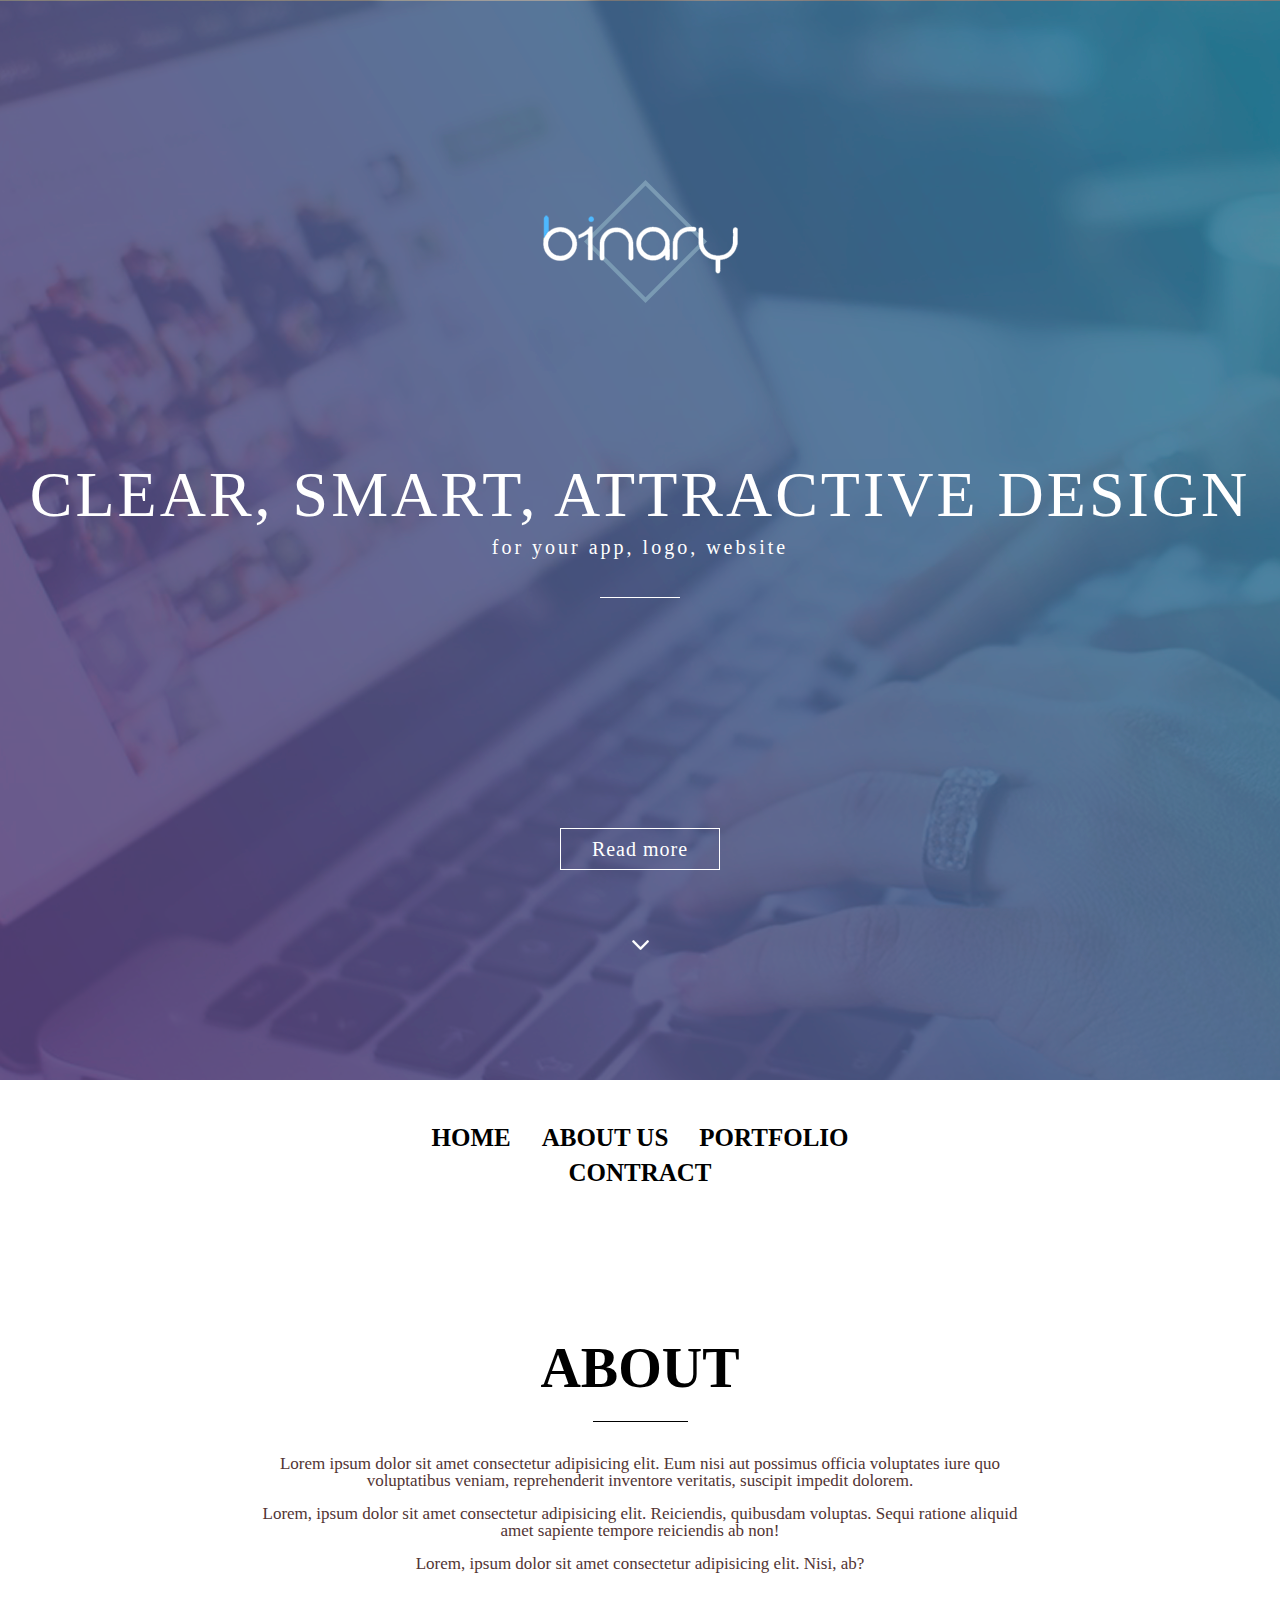
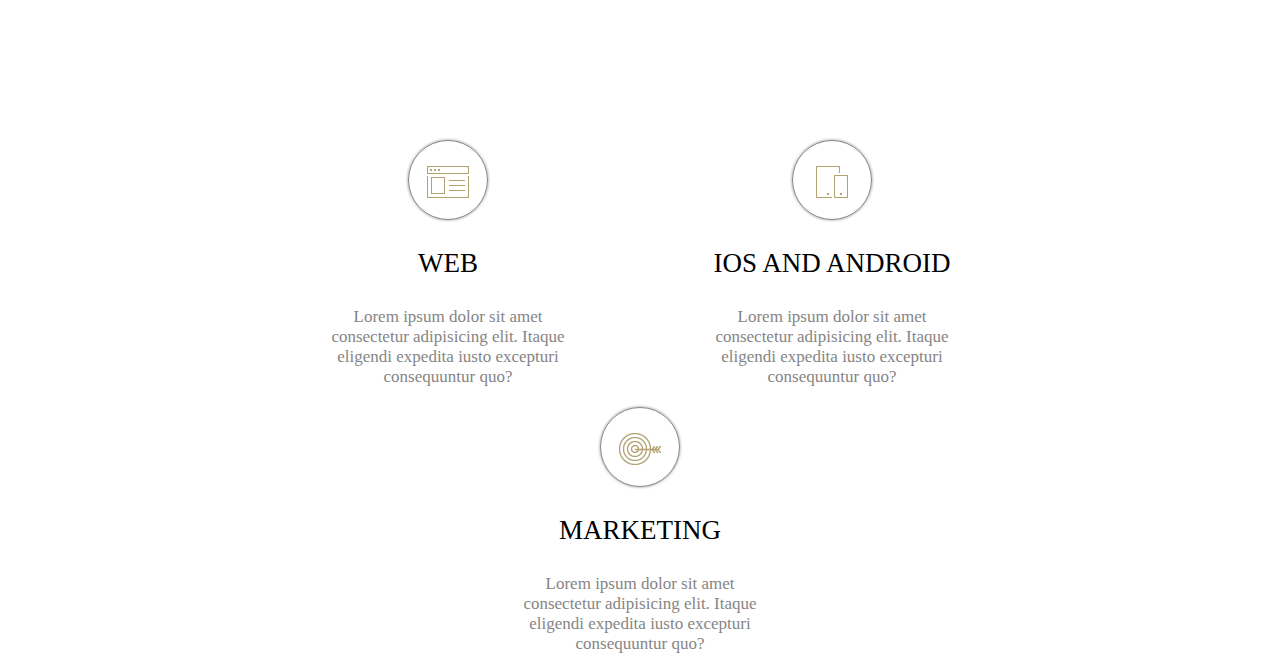
==== index.html @ d664dcf1 "Add files via upload" ====
<!DOCTYPE html>
<html lang="ru">
<head>
  <meta charset="UTF-8">
  <meta name="viewport" content="width=device-width, initial-scale=1.0">
  <link rel="stylesheet" href="css/style.css">
  <title>Binary</title>
</head>
<body>
  <div class="osnova">
    <div class="header">
      <div class="binary">
        <img src="img/Layer 33 copy 2.png" alt="">
      </div>
      <div class="infa">
        <p class="p1">
          Clear, smart, attractive design
        </p>
        <p class="p2">
          for your app, logo, website
        </p>
        <hr>
      </div>
      <div class="button">
        <a href="" class="read">
          Read more
        </a>
        <button class="arrow">  
          <a href=""><img src="img/Arrow-down.png" alt=""></a>
        </button>
      </div>
    </div>
    <div class="about">
      <div class="tabs">
        <a href="">HOME</a>
        <a href="">ABOUT US</a>
        <a href="">PORTFOLIO</a>
        <a href="">CONTRACT</a>
      </div>
      <div class="text">
        <h1>ABOUT</h1>
        <hr>
        <p>Lorem ipsum dolor sit amet consectetur adipisicing elit. Eum nisi aut possimus officia voluptates iure quo voluptatibus veniam, reprehenderit inventore veritatis, suscipit impedit dolorem.</p>
        <p>Lorem, ipsum dolor sit amet consectetur adipisicing elit. Reiciendis, quibusdam voluptas. Sequi ratione aliquid amet sapiente tempore reiciendis ab non!</p>
        <p>Lorem, ipsum dolor sit amet consectetur adipisicing elit. Nisi, ab?</p>
      </div>
      <div class="content">
        <div class="web">
          <div class="img"><img src="img/Web.png" alt=""></div>
          <h1>WEB</h1>
          <p>
            Lorem ipsum dolor sit amet consectetur adipisicing elit. Itaque eligendi expedita iusto excepturi consequuntur quo?
          </p>
        </div>
        <div class="ios">
          <div class="img"><img src="img/ios.png" alt=""></div>
          <h1>IOS AND ANDROID</h1>
          <p>
            Lorem ipsum dolor sit amet consectetur adipisicing elit. Itaque eligendi expedita iusto excepturi consequuntur quo?
          </p>
        </div>
        <div class="marketing">
          <div class="img"><img src="img/Marketing.png" alt=""></div>
          <h1>MARKETING</h1>
          <p>
            Lorem ipsum dolor sit amet consectetur adipisicing elit. Itaque eligendi expedita iusto excepturi consequuntur quo?
          </p>
        </div>
      </div>
    </div>
  </div>
</body>
</html>
---- css/style.css ----
* {
  padding: 0;
  margin: 0;
  border: 0;
}

*, *:before, *:after {
  -webkit-box-sizing: border-box;
  box-sizing: border-box;
}

:focus, :active {
  outline: none;
}

a:focus, a:active {
  outline: none;
}

nav, footer, header, aside {
  display: block;
}

html, body {
  height: 100%;
  width: 100%;
  font-size: 100%;
  line-height: 1;
  font-size: 14px;
  -ms-text-size-adjust: 100%;
  -moz-text-size-adjust: 100%;
  -webkit-text-size-adjust: 100%;
}

input, button, textarea {
  font-family: inherit;
}

input::-ms-clear {
  display: none;
}

button {
  cursor: pointer;
}

button::-moz-focus-inner {
  padding: 0;
  border: 0;
}

a, a:visited {
  text-decoration: none;
}

a:hover {
  text-decoration: none;
}

ul li {
  list-style: none;
}

img {
  vertical-align: top;
  max-width: 100%;
  height: auto;
}

h1, h2, h3, h4, h5, h6 {
  font-size: inherit;
  font-weight: 400;
}

.osnova .header {
  width: 100%;
  min-height: 100%;
  height: 1080px;
  background-image: url(../img/BG-Header.png);
  display: -webkit-box;
  display: -ms-flexbox;
  display: flex;
  -webkit-box-orient: vertical;
  -webkit-box-direction: normal;
      -ms-flex-direction: column;
          flex-direction: column;
  padding: 10px;
}

.osnova .header .binary {
  width: 100%;
  text-align: center;
  margin-top: 170px;
}

.osnova .header .infa {
  display: -webkit-box;
  display: -ms-flexbox;
  display: flex;
  -webkit-box-orient: vertical;
  -webkit-box-direction: normal;
      -ms-flex-direction: column;
          flex-direction: column;
  margin-top: 160px;
}

.osnova .header .infa .p1 {
  font-size: 64px;
  font-family: "Lato";
  color: white;
  text-transform: uppercase;
  text-align: center;
  letter-spacing: 3px;
}

.osnova .header .infa .p2 {
  margin: 10px 0 40px;
  font-size: 20px;
  font-family: "Lato";
  color: white;
  text-align: center;
  letter-spacing: 3px;
}

.osnova .header .infa hr {
  width: 80px;
  background-color: white;
  color: white;
  height: 1px;
  margin: auto;
}

.osnova .header .button {
  display: -webkit-box;
  display: -ms-flexbox;
  display: flex;
  -webkit-box-orient: vertical;
  -webkit-box-direction: normal;
      -ms-flex-direction: column;
          flex-direction: column;
  text-align: center;
  margin-top: 230px;
}

.osnova .header .button .read {
  width: 160px;
  border: 1px solid white;
  border-style: ridge;
  color: white;
  margin: auto;
  font-size: 20px;
  font-family: "Lato";
  color: white;
  padding: 10px 0;
  letter-spacing: 1px;
}

.osnova .header .button .arrow {
  margin: 70px auto 0;
  width: 20px;
  background-image: none;
  background: transparent;
}

.osnova .about {
  min-height: 100%;
  width: 100%;
  height: 970px;
}

.osnova .about .tabs {
  display: -webkit-box;
  display: -ms-flexbox;
  display: flex;
  -ms-flex-wrap: wrap;
      flex-wrap: wrap;
  -ms-flex-pack: distribute;
      justify-content: space-around;
  margin: 40px auto;
  width: 35%;
}

.osnova .about .tabs a {
  padding: 5px;
  text-decoration: none;
  color: black;
  font-size: 25px;
  font-family: "Lato";
  font-weight: bold;
}

.osnova .about .tabs a:hover {
  color: #ada074;
}

.osnova .about .text {
  display: -webkit-box;
  display: -ms-flexbox;
  display: flex;
  -webkit-box-orient: vertical;
  -webkit-box-direction: normal;
      -ms-flex-direction: column;
          flex-direction: column;
  width: 60%;
  margin: 150px auto;
  text-align: center;
}

.osnova .about .text h1 {
  font-size: 56px;
  font-family: "Lato";
  color: black;
  font-weight: bold;
}

.osnova .about .text hr {
  width: 95px;
  background-color: black;
  color: black;
  height: 1px;
  margin: 25px auto;
}

.osnova .about .text p {
  font-size: 17px;
  font-family: "Lato";
  color: #523434;
  margin: 8px 0;
}

.osnova .content {
  display: -webkit-box;
  display: -ms-flexbox;
  display: flex;
  -ms-flex-wrap: wrap;
      flex-wrap: wrap;
  width: 60%;
  margin: auto;
  -ms-flex-pack: distribute;
      justify-content: space-around;
}

.osnova .content .web {
  width: 350px;
  padding: 10px 40px;
  text-align: center;
}

.osnova .content .web .img {
  border: 1px solid #868585;
  border-radius: 100%;
  width: 80px;
  height: 80px;
  margin: auto;
  line-height: 80px;
  -webkit-box-shadow: 0 0 3px #868585;
          box-shadow: 0 0 3px #868585;
}

.osnova .content .web .img img {
  vertical-align: middle;
}

.osnova .content .web h1 {
  margin: 30px 0;
  font-size: 27px;
  font-family: "Lato";
  color: black;
}

.osnova .content .web p {
  font-size: 17px;
  font-family: "Lato";
  color: #868585;
  line-height: 20px;
}

.osnova .content .ios {
  width: 350px;
  padding: 10px 40px;
  text-align: center;
}

.osnova .content .ios .img {
  border: 1px solid #868585;
  border-radius: 100%;
  width: 80px;
  height: 80px;
  margin: auto;
  line-height: 80px;
  -webkit-box-shadow: 0 0 3px #868585;
          box-shadow: 0 0 3px #868585;
}

.osnova .content .ios .img img {
  vertical-align: middle;
}

.osnova .content .ios h1 {
  margin: 30px 0;
  font-size: 27px;
  font-family: "Lato";
  color: black;
}

.osnova .content .ios p {
  font-size: 17px;
  font-family: "Lato";
  color: #868585;
  line-height: 20px;
}

.osnova .content .marketing {
  width: 350px;
  padding: 10px 40px;
  text-align: center;
}

.osnova .content .marketing .img {
  border: 1px solid #868585;
  border-radius: 100%;
  width: 80px;
  height: 80px;
  margin: auto;
  line-height: 80px;
  -webkit-box-shadow: 0 0 3px #868585;
          box-shadow: 0 0 3px #868585;
}

.osnova .content .marketing .img img {
  vertical-align: middle;
}

.osnova .content .marketing h1 {
  margin: 30px 0;
  font-size: 27px;
  font-family: "Lato";
  color: black;
}

.osnova .content .marketing p {
  font-size: 17px;
  font-family: "Lato";
  color: #868585;
  line-height: 20px;
}
/*# sourceMappingURL=style.css.map */
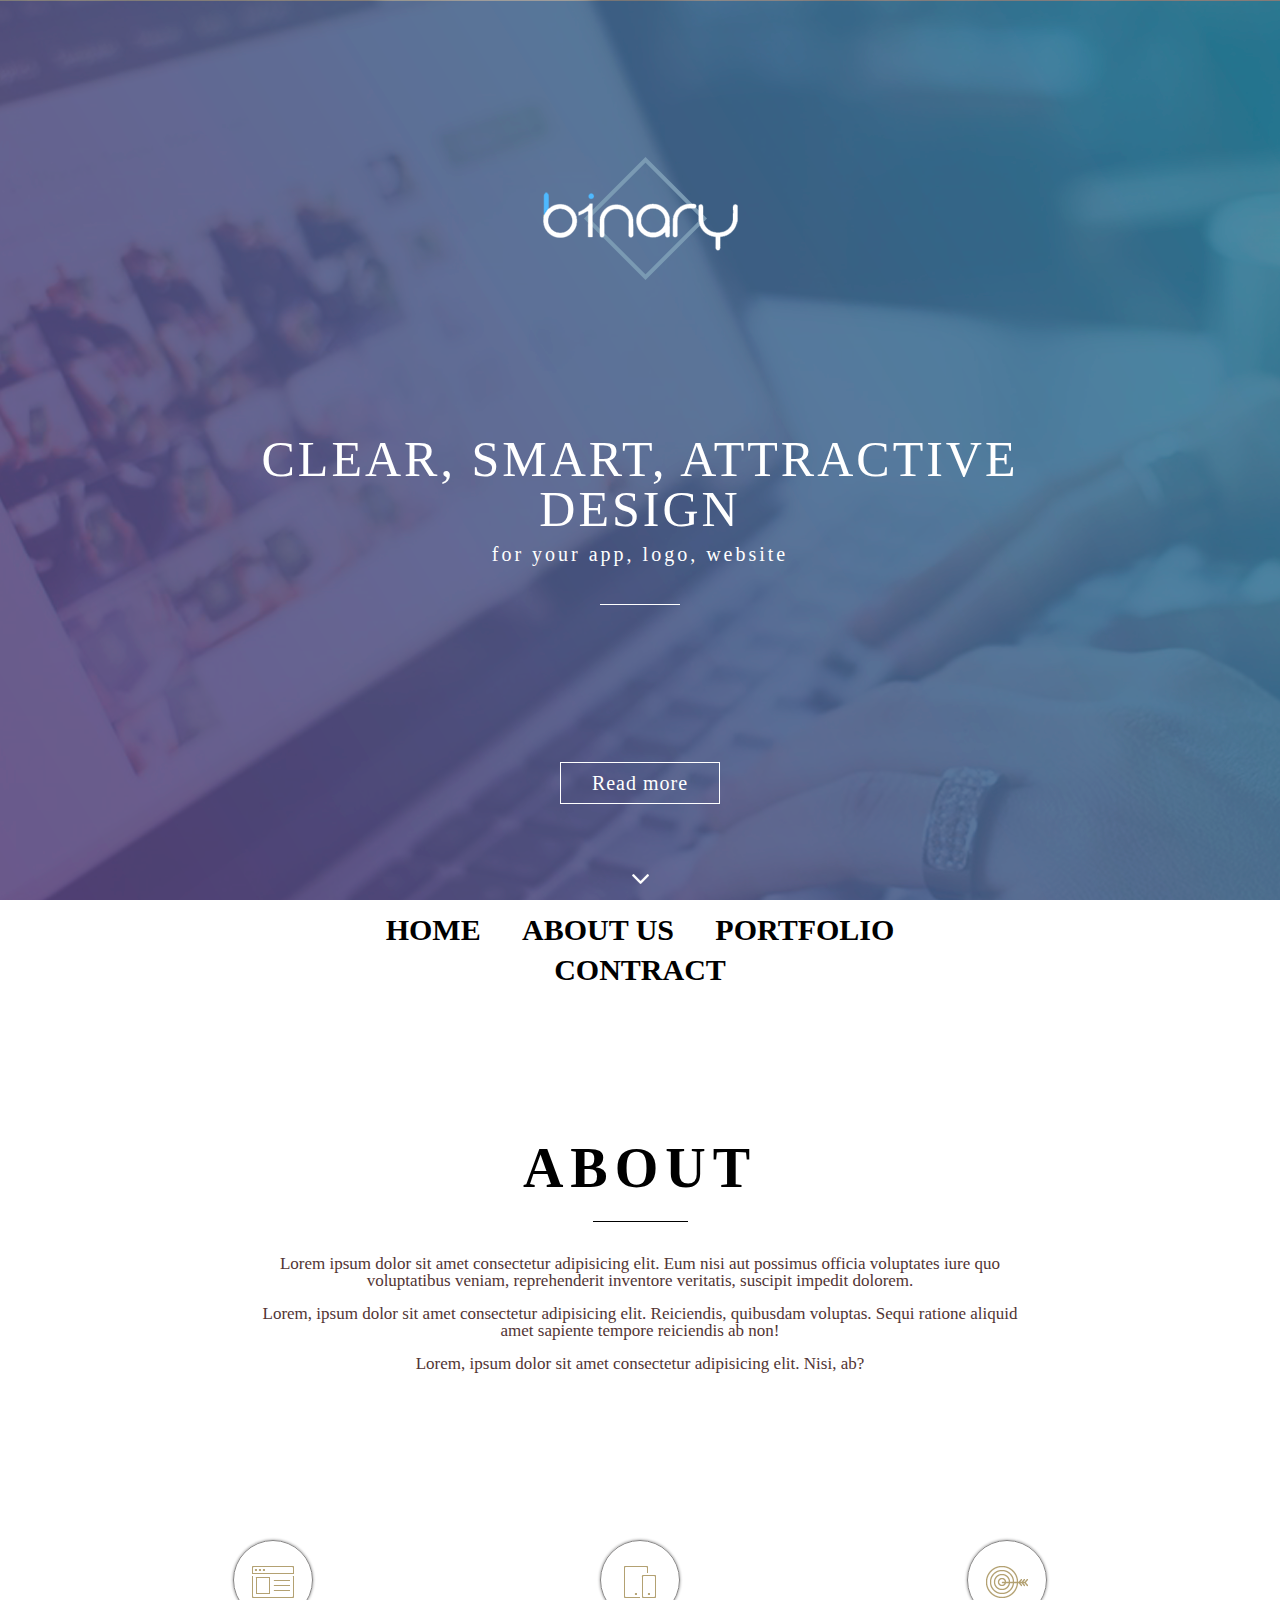
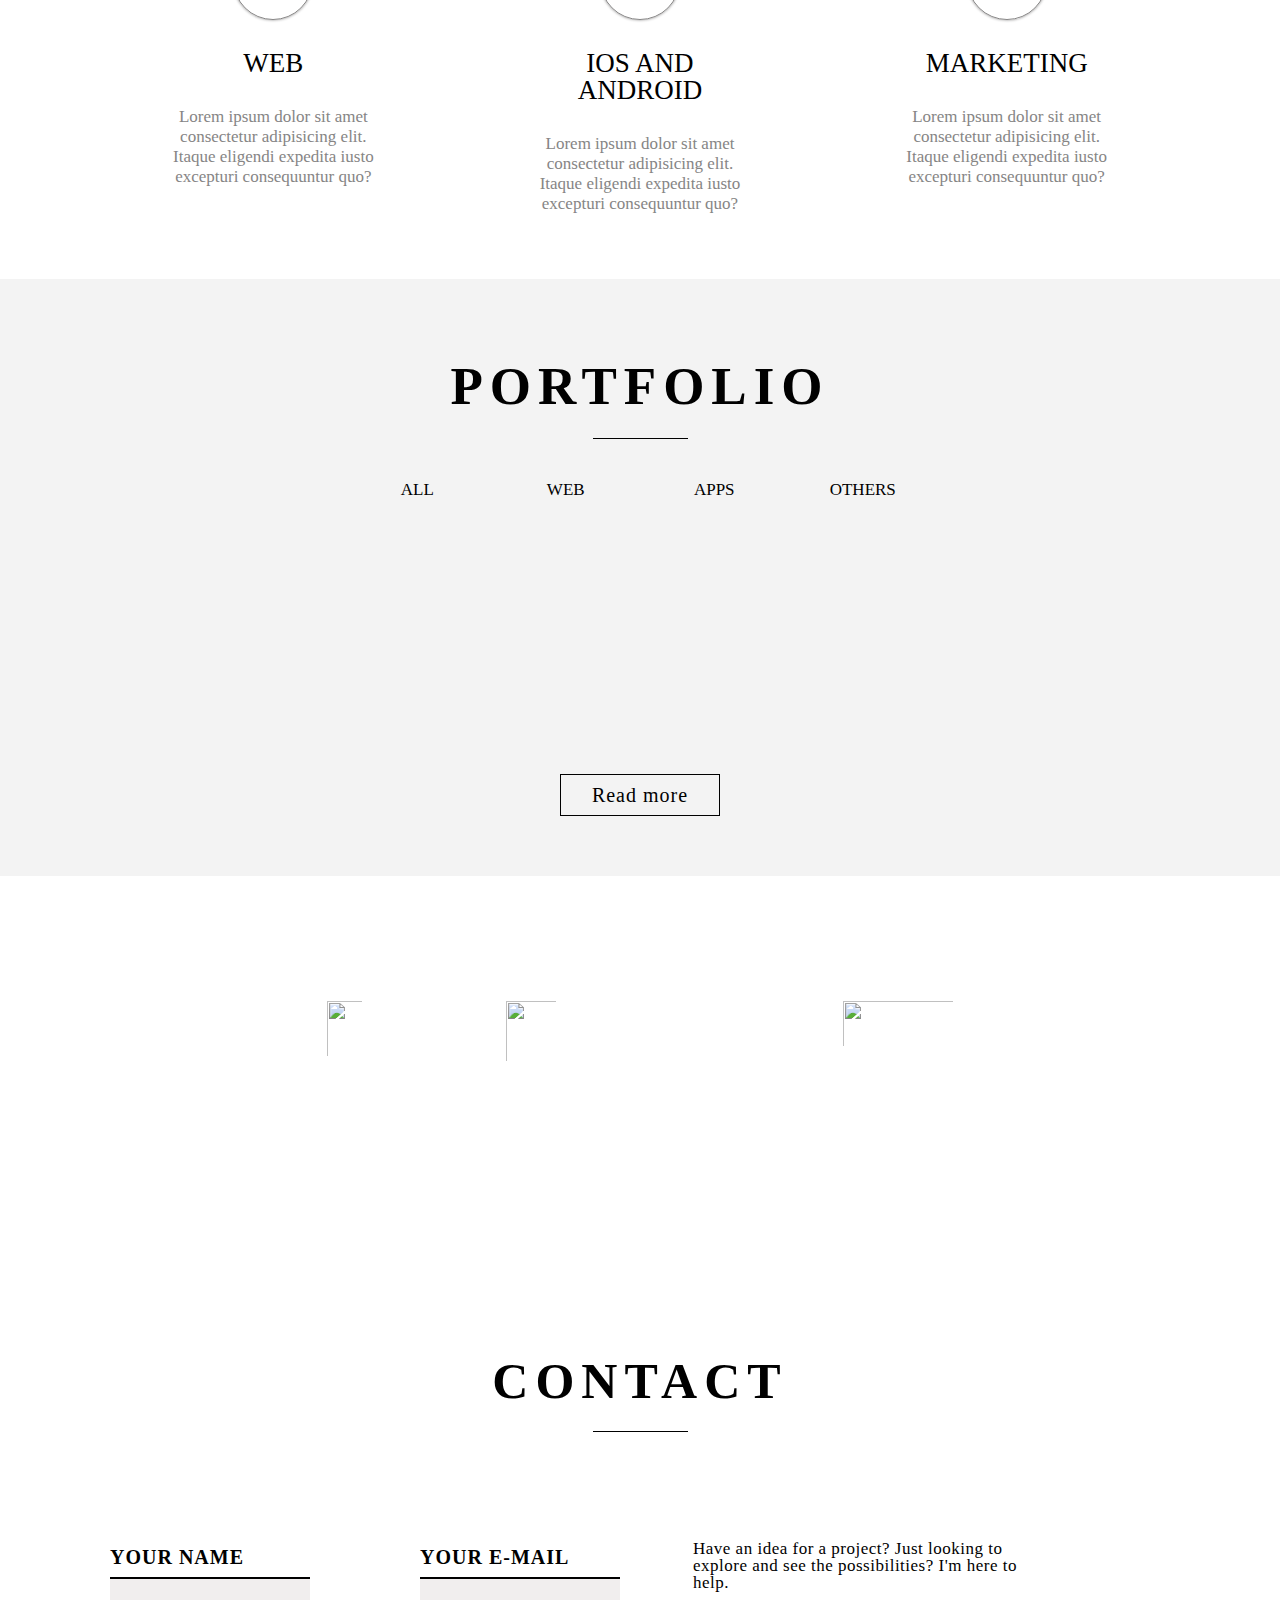
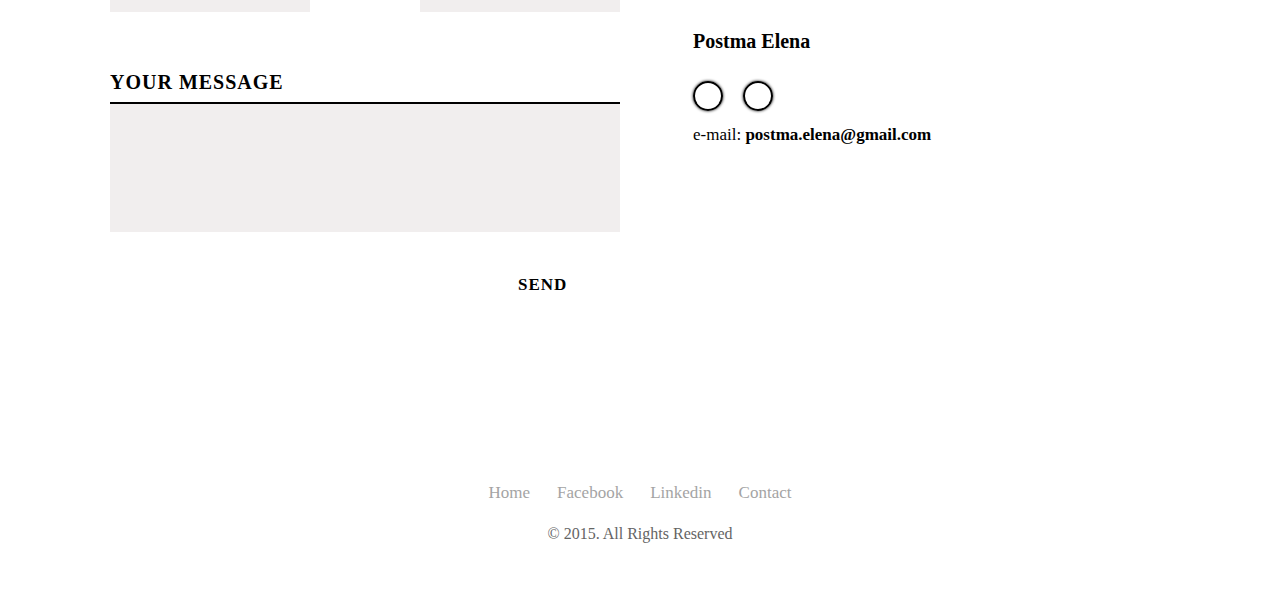
==== commit 5bea388e: "Add files via upload" ====
--- a/index.html
+++ b/index.html
@@ -4,10 +4,12 @@
   <meta charset="UTF-8">
   <meta name="viewport" content="width=device-width, initial-scale=1.0">
   <link rel="stylesheet" href="css/style.css">
+  
   <title>Binary</title>
 </head>
 <body>
-  <div class="osnova">
+  <div class="wrapper">
+    <header>
     <div class="header">
       <div class="binary">
         <img src="img/Layer 33 copy 2.png" alt="">
@@ -22,20 +24,21 @@
         <hr>
       </div>
       <div class="button">
-        <a href="" class="read">
+        <a href="" onclick="return false" class="read">
           Read more
         </a>
         <button class="arrow">  
-          <a href=""><img src="img/Arrow-down.png" alt=""></a>
+          <a href="" onclick="return false"><img src="img/Arrow-down.png" alt=""></a>
         </button>
       </div>
     </div>
+    </header>
     <div class="about">
       <div class="tabs">
-        <a href="">HOME</a>
-        <a href="">ABOUT US</a>
-        <a href="">PORTFOLIO</a>
-        <a href="">CONTRACT</a>
+        <a href="" onclick="return false">HOME</a>
+        <a href="" onclick="return false">ABOUT US</a>
+        <a href="" onclick="return false">PORTFOLIO</a>
+        <a href="" onclick="return false">CONTRACT</a>
       </div>
       <div class="text">
         <h1>ABOUT</h1>
@@ -68,6 +71,140 @@
         </div>
       </div>
     </div>
-  </div>
+    <div class="portfolio-wrapper">
+      <div class="portfolio">
+        <div class="text">
+          <h1>PORTFOLIO</h1>
+          <hr>
+          <div class="content">
+            <div class="tabs">
+              <nav class="tabs-items">
+                <a href="#tabs1" class="tabs-item">ALL</a>
+                <a href="#tabs2" class="tabs-item">WEB</a>
+                <a href="#tabs3" class="tabs-item">APPS</a>
+                <a href="#tabs4" class="tabs-item">OTHERS</a>
+              </nav>
+              <div class="tab-body">
+                <div class="tabs-block1" id="tabs1">
+                  <div class="slider-container">
+                    <div class="slider-items"><img src="img/uAzftAKlFWw.jpg" alt=""></div>
+                    <div class="slider-items"><img src="img/T38vK7hq-88.jpg" alt=""></div>
+                    <div class="slider-items"><img src="img/24UxnzDTXmQ.jpg" alt=""></div>
+                    <div class="slider-items"><img src="img/751Mi-colYs.jpg" alt=""></div>
+                    <div class="slider-items"><img src="img/DGSlO_74Dkw.jpg" alt=""></div>
+                    <div class="slider-items"><img src="img/YmLYTpUVDCo.jpg" alt=""></div>
+                    <div class="slider-buttons">
+                      <a id="btn-prev"><</a>
+                      <a id="btn-next">></a>
+                    </div>
+                  </div>
+                </div>
+                <div class="tabs-block2" id="tabs2">
+                  <div class="img-content">
+                    <div class="img-wrapper"><img src="img/comin1.jpg" alt=""></div>
+                    <div class="img-wrapper"><img src="img/comin2.jpg" alt=""></div>
+                    <div class="img-wrapper"><img src="img/comin3.jpg" alt=""></div>
+                    <div class="img-wrapper"><img src="img/comin4.jpg" alt=""></div>
+                    <div class="img-wrapper"><img src="img/comin5.jpg" alt=""></div>
+                    <div class="img-wrapper"><img src="img/comin6.jpg" alt=""></div>
+                  </div>
+                </div>
+                <div class="tabs-block2" id="tabs3">
+                  <div class="img-content">
+                    <div class="img-wrapper"><img src="img/sao1.jpg" alt=""></div>
+                    <div class="img-wrapper"><img src="img/sao2.jpg" alt=""></div>
+                    <div class="img-wrapper"><img src="img/sao3.jpg" alt=""></div>
+                    <div class="img-wrapper"><img src="img/sao4.jpg" alt=""></div>
+                    <div class="img-wrapper"><img src="img/sao5.jpg" alt=""></div>
+                    <div class="img-wrapper"><img src="img/sao6.jpg" alt=""></div>
+                  </div>
+                </div>
+                <div class="tabs-block2" id="tabs4">
+                  Вкладка 4
+                </div>
+              </div>
+            </div>
+          </div>
+        </div>
+        <div class="button">
+          <a href="" onclick="return false" class="read">
+            Read more
+          </a>
+        </div>
+      </div>
+    </div>
+    <div class="partners-wrapper">
+      <div class="partners">
+        <h1>Our parnters</h1>
+        <div class="icons">
+          <img src="img/logo-2.png" alt="" class="w">
+          <img src="img/Archiq.png" alt="" class="a">
+          <img src="img/Thomsoon.png" alt="" class="t">
+          <img src="img/alex.png" alt="" class="al">
+        </div>
+      </div>
+    </div>
+    <div class="contact">
+      <div class="text">
+        <h1>CONTACT</h1>
+        <hr>
+      </div>
+      <div class="content">
+        <div class="form">
+          <form action="mail.php" method="post" target="_blank">
+          <div class="name-email">           
+            <div class="name">
+              <h1>YOUR NAME</h1>
+              <input type="text" name="user_name" required>
+            </div>
+            <div class="email">
+              <h1>YOUR E-MAIL</h1>
+              <input type="email" name="user_email" required>
+            </div>
+          </div>
+          <div class="message">
+            <h1>YOUR MESSAGE</h1>
+            <textarea name="area" id="area" cols="30" rows="10" >
+
+            </textarea>
+          </div>
+            <input type="submit" value="SEND" class="send">
+        </div>
+        </form>
+        <div class="article">
+          <p class="paragraph">Have an idea for a project? Just looking to 
+            explore and see the possibilities?
+            I'm here to help.
+          </p>
+          <p class="author">
+            Postma Elena
+          </p>
+          <div class="icon">
+            <div class="img"><img src="img/Facebook.png" alt=""></div>
+            <div class="img"><img src="img/Layer 28 copy 4.png" alt=""></div>  
+          </div>
+          <p class="em">
+            e-mail: <span>postma.elena@gmail.com</span>
+          </p>
+        </div>
+      </div>
+    </div>
+    <footer>
+      <div class="footer">
+        <div class="binary">
+          <img src="img/Layer 33 copy 3.png" alt="">
+        </div>
+        <div class="tabs">
+          <a href="" onclick="return false">Home</a>
+          <a href="" onclick="return false">Facebook</a>
+          <a href="" onclick="return false">Linkedin</a>
+          <a href="" onclick="return false">Contact</a>
+        </div>
+        <p>
+          © 2015. All Rights Reserved
+        </p>
+      </div>
+    </footer>
+    <script src="js/script.js"></script>
 </body>
 </html>--- a/css/style.css
+++ b/css/style.css
@@ -67,45 +67,56 @@
   height: auto;
 }
 
+.hidden {
+  display: none;
+}
+
 h1, h2, h3, h4, h5, h6 {
   font-size: inherit;
   font-weight: 400;
 }
 
-.osnova .header {
-  width: 100%;
-  min-height: 100%;
-  height: 1080px;
+.wrapper header {
   background-image: url(../img/BG-Header.png);
-  display: -webkit-box;
-  display: -ms-flexbox;
-  display: flex;
-  -webkit-box-orient: vertical;
-  -webkit-box-direction: normal;
-      -ms-flex-direction: column;
-          flex-direction: column;
-  padding: 10px;
-}
-
-.osnova .header .binary {
-  width: 100%;
-  text-align: center;
-  margin-top: 170px;
-}
-
-.osnova .header .infa {
-  display: -webkit-box;
-  display: -ms-flexbox;
-  display: flex;
-  -webkit-box-orient: vertical;
-  -webkit-box-direction: normal;
-      -ms-flex-direction: column;
-          flex-direction: column;
-  margin-top: 160px;
-}
-
-.osnova .header .infa .p1 {
-  font-size: 64px;
+}
+
+.wrapper header .header {
+  max-width: 1100px;
+  min-height: 100vh;
+  display: -webkit-box;
+  display: -ms-flexbox;
+  display: flex;
+  -webkit-box-orient: vertical;
+  -webkit-box-direction: normal;
+      -ms-flex-direction: column;
+          flex-direction: column;
+  -webkit-box-align: center;
+      -ms-flex-align: center;
+          align-items: center;
+  margin: 0 auto;
+}
+
+.wrapper header .header .binary {
+  width: 60%;
+  margin: auto;
+  text-align: center;
+  margin-bottom: -2px;
+}
+
+.wrapper header .header .infa {
+  display: -webkit-box;
+  display: -ms-flexbox;
+  display: flex;
+  -webkit-box-orient: vertical;
+  -webkit-box-direction: normal;
+      -ms-flex-direction: column;
+          flex-direction: column;
+  margin: auto;
+  width: 80%;
+}
+
+.wrapper header .header .infa .p1 {
+  font-size: 50px;
   font-family: "Lato";
   color: white;
   text-transform: uppercase;
@@ -113,7 +124,7 @@
   letter-spacing: 3px;
 }
 
-.osnova .header .infa .p2 {
+.wrapper header .header .infa .p2 {
   margin: 10px 0 40px;
   font-size: 20px;
   font-family: "Lato";
@@ -122,7 +133,7 @@
   letter-spacing: 3px;
 }
 
-.osnova .header .infa hr {
+.wrapper header .header .infa hr {
   width: 80px;
   background-color: white;
   color: white;
@@ -130,19 +141,18 @@
   margin: auto;
 }
 
-.osnova .header .button {
-  display: -webkit-box;
-  display: -ms-flexbox;
-  display: flex;
-  -webkit-box-orient: vertical;
-  -webkit-box-direction: normal;
-      -ms-flex-direction: column;
-          flex-direction: column;
-  text-align: center;
-  margin-top: 230px;
-}
-
-.osnova .header .button .read {
+.wrapper header .header .button {
+  display: -webkit-box;
+  display: -ms-flexbox;
+  display: flex;
+  -webkit-box-orient: vertical;
+  -webkit-box-direction: normal;
+      -ms-flex-direction: column;
+          flex-direction: column;
+  text-align: center;
+}
+
+.wrapper header .header .button .read {
   width: 160px;
   border: 1px solid white;
   border-style: ridge;
@@ -155,20 +165,20 @@
   letter-spacing: 1px;
 }
 
-.osnova .header .button .arrow {
-  margin: 70px auto 0;
+.wrapper header .header .button .arrow {
+  margin: 70px auto 10px;
   width: 20px;
   background-image: none;
   background: transparent;
 }
 
-.osnova .about {
-  min-height: 100%;
-  width: 100%;
-  height: 970px;
-}
-
-.osnova .about .tabs {
+.wrapper .about {
+  max-width: 1100px;
+  height: 100%;
+  margin: 10px auto;
+}
+
+.wrapper .about .tabs {
   display: -webkit-box;
   display: -ms-flexbox;
   display: flex;
@@ -176,44 +186,45 @@
       flex-wrap: wrap;
   -ms-flex-pack: distribute;
       justify-content: space-around;
-  margin: 40px auto;
-  width: 35%;
-}
-
-.osnova .about .tabs a {
+  margin: auto;
+  width: 50%;
+}
+
+.wrapper .about .tabs a {
   padding: 5px;
   text-decoration: none;
   color: black;
-  font-size: 25px;
+  font-size: 30px;
   font-family: "Lato";
   font-weight: bold;
 }
 
-.osnova .about .tabs a:hover {
+.wrapper .about .tabs a:hover {
   color: #ada074;
 }
 
-.osnova .about .text {
-  display: -webkit-box;
-  display: -ms-flexbox;
-  display: flex;
-  -webkit-box-orient: vertical;
-  -webkit-box-direction: normal;
-      -ms-flex-direction: column;
-          flex-direction: column;
-  width: 60%;
+.wrapper .about .text {
+  display: -webkit-box;
+  display: -ms-flexbox;
+  display: flex;
+  -webkit-box-orient: vertical;
+  -webkit-box-direction: normal;
+      -ms-flex-direction: column;
+          flex-direction: column;
+  max-width: 70%;
   margin: 150px auto;
   text-align: center;
 }
 
-.osnova .about .text h1 {
+.wrapper .about .text h1 {
   font-size: 56px;
   font-family: "Lato";
   color: black;
   font-weight: bold;
-}
-
-.osnova .about .text hr {
+  letter-spacing: 7px;
+}
+
+.wrapper .about .text hr {
   width: 95px;
   background-color: black;
   color: black;
@@ -221,32 +232,33 @@
   margin: 25px auto;
 }
 
-.osnova .about .text p {
+.wrapper .about .text p {
   font-size: 17px;
   font-family: "Lato";
   color: #523434;
   margin: 8px 0;
 }
 
-.osnova .content {
+.wrapper .about .content {
   display: -webkit-box;
   display: -ms-flexbox;
   display: flex;
   -ms-flex-wrap: wrap;
       flex-wrap: wrap;
-  width: 60%;
+  max-width: 100%;
   margin: auto;
   -ms-flex-pack: distribute;
       justify-content: space-around;
 }
 
-.osnova .content .web {
-  width: 350px;
+.wrapper .about .content .web {
+  max-width: 285px;
   padding: 10px 40px;
   text-align: center;
-}
-
-.osnova .content .web .img {
+  margin-bottom: 45px;
+}
+
+.wrapper .about .content .web .img {
   border: 1px solid #868585;
   border-radius: 100%;
   width: 80px;
@@ -257,31 +269,32 @@
           box-shadow: 0 0 3px #868585;
 }
 
-.osnova .content .web .img img {
+.wrapper .about .content .web .img img {
   vertical-align: middle;
 }
 
-.osnova .content .web h1 {
+.wrapper .about .content .web h1 {
   margin: 30px 0;
   font-size: 27px;
   font-family: "Lato";
   color: black;
 }
 
-.osnova .content .web p {
+.wrapper .about .content .web p {
   font-size: 17px;
   font-family: "Lato";
   color: #868585;
   line-height: 20px;
 }
 
-.osnova .content .ios {
-  width: 350px;
+.wrapper .about .content .ios {
+  max-width: 285px;
   padding: 10px 40px;
   text-align: center;
-}
-
-.osnova .content .ios .img {
+  margin-bottom: 45px;
+}
+
+.wrapper .about .content .ios .img {
   border: 1px solid #868585;
   border-radius: 100%;
   width: 80px;
@@ -292,31 +305,32 @@
           box-shadow: 0 0 3px #868585;
 }
 
-.osnova .content .ios .img img {
+.wrapper .about .content .ios .img img {
   vertical-align: middle;
 }
 
-.osnova .content .ios h1 {
+.wrapper .about .content .ios h1 {
   margin: 30px 0;
   font-size: 27px;
   font-family: "Lato";
   color: black;
 }
 
-.osnova .content .ios p {
+.wrapper .about .content .ios p {
   font-size: 17px;
   font-family: "Lato";
   color: #868585;
   line-height: 20px;
 }
 
-.osnova .content .marketing {
-  width: 350px;
+.wrapper .about .content .marketing {
+  max-width: 285px;
   padding: 10px 40px;
   text-align: center;
-}
-
-.osnova .content .marketing .img {
+  margin-bottom: 45px;
+}
+
+.wrapper .about .content .marketing .img {
   border: 1px solid #868585;
   border-radius: 100%;
   width: 80px;
@@ -327,21 +341,564 @@
           box-shadow: 0 0 3px #868585;
 }
 
-.osnova .content .marketing .img img {
+.wrapper .about .content .marketing .img img {
   vertical-align: middle;
 }
 
-.osnova .content .marketing h1 {
+.wrapper .about .content .marketing h1 {
   margin: 30px 0;
   font-size: 27px;
   font-family: "Lato";
   color: black;
 }
 
-.osnova .content .marketing p {
+.wrapper .about .content .marketing p {
   font-size: 17px;
   font-family: "Lato";
   color: #868585;
   line-height: 20px;
 }
+
+.wrapper .portfolio-wrapper {
+  background-color: #f3f3f3;
+}
+
+.wrapper .portfolio-wrapper .portfolio {
+  max-width: 1100px;
+  margin: 0 auto;
+  padding-top: 1px;
+}
+
+.wrapper .portfolio-wrapper .portfolio .text {
+  display: -webkit-box;
+  display: -ms-flexbox;
+  display: flex;
+  -webkit-box-orient: vertical;
+  -webkit-box-direction: normal;
+      -ms-flex-direction: column;
+          flex-direction: column;
+  max-width: 90%;
+  margin: 80px auto 80px;
+  text-align: center;
+}
+
+.wrapper .portfolio-wrapper .portfolio .text h1 {
+  font-size: 53px;
+  font-family: "Lato";
+  color: black;
+  font-weight: bold;
+  letter-spacing: 7px;
+}
+
+.wrapper .portfolio-wrapper .portfolio .text hr {
+  width: 95px;
+  background-color: black;
+  color: black;
+  height: 1px;
+  margin: 25px auto;
+}
+
+.wrapper .portfolio-wrapper .portfolio .text .content {
+  margin: 0 auto;
+  width: 100%;
+}
+
+.wrapper .portfolio-wrapper .portfolio .text .content .tabs {
+  margin: 0 0 50px 0;
+}
+
+.wrapper .portfolio-wrapper .portfolio .text .content .tabs .tabs-items {
+  display: -webkit-box;
+  display: -ms-flexbox;
+  display: flex;
+  -webkit-box-orient: horizontal;
+  -webkit-box-direction: normal;
+      -ms-flex-direction: row;
+          flex-direction: row;
+  -webkit-box-pack: center;
+      -ms-flex-pack: center;
+          justify-content: center;
+}
+
+.wrapper .portfolio-wrapper .portfolio .text .content .tabs .tabs-items .tabs-item {
+  -webkit-box-flex: 0;
+      -ms-flex: 0 1 15%;
+          flex: 0 1 15%;
+  height: 50px;
+  display: -webkit-box;
+  display: -ms-flexbox;
+  display: flex;
+  -webkit-box-pack: center;
+      -ms-flex-pack: center;
+          justify-content: center;
+  -webkit-box-align: center;
+      -ms-flex-align: center;
+          align-items: center;
+  text-decoration: none;
+  font-size: 17px;
+  font-family: "Lato";
+  color: black;
+  margin-bottom: 70px;
+}
+
+.wrapper .portfolio-wrapper .portfolio .text .content .tabs .tabs-items .tabs-item:hover {
+  color: #8d6e6e;
+}
+
+.wrapper .portfolio-wrapper .portfolio .text .content .tabs .tab-body .tabs-block1 {
+  padding: 20px;
+  font-size: 18;
+  display: none;
+}
+
+.wrapper .portfolio-wrapper .portfolio .text .content .tabs .tab-body .tabs-block1:target {
+  display: block;
+}
+
+.wrapper .portfolio-wrapper .portfolio .text .content .tabs .tab-body .tabs-block2 {
+  padding: 20px;
+  font-size: 18;
+  display: none;
+}
+
+.wrapper .portfolio-wrapper .portfolio .text .content .tabs .tab-body .tabs-block2 .img-content {
+  display: -webkit-box;
+  display: -ms-flexbox;
+  display: flex;
+  -webkit-box-orient: horizontal;
+  -webkit-box-direction: normal;
+      -ms-flex-direction: row;
+          flex-direction: row;
+  -ms-flex-wrap: wrap;
+      flex-wrap: wrap;
+}
+
+.wrapper .portfolio-wrapper .portfolio .text .content .tabs .tab-body .tabs-block2 .img-content .img-wrapper {
+  margin: 0 auto;
+  padding: 10px;
+}
+
+.wrapper .portfolio-wrapper .portfolio .text .content .tabs .tab-body .tabs-block2 .img-content .img-wrapper img {
+  width: 450px;
+  height: 100%;
+}
+
+.wrapper .portfolio-wrapper .portfolio .text .content .tabs .tab-body .tabs-block2:target {
+  display: block;
+}
+
+.wrapper .portfolio-wrapper .portfolio .slider-container {
+  margin: auto;
+  position: relative;
+  padding-bottom: 46.5%;
+}
+
+.wrapper .portfolio-wrapper .portfolio .slider-container .slider-items {
+  position: absolute;
+  height: 100%;
+  width: 100%;
+  -webkit-animation-name: fade;
+  animation-name: fade;
+  -webkit-animation-duration: 1.5s;
+  animation-duration: 1.5s;
+}
+
+.wrapper .portfolio-wrapper .portfolio .slider-container .slider-items img {
+  height: 100%;
+  width: 100%;
+}
+
+@-webkit-keyframes fade {
+  from {
+    opacity: .4;
+  }
+  to {
+    opacity: 1;
+  }
+}
+
+@keyframes fade {
+  from {
+    opacity: .4;
+  }
+  to {
+    opacity: 1;
+  }
+}
+
+.wrapper .portfolio-wrapper .portfolio .slider-container .slider-buttons {
+  position: absolute;
+  width: 100%;
+  height: 100%;
+  display: -webkit-box;
+  display: -ms-flexbox;
+  display: flex;
+  -webkit-box-align: center;
+      -ms-flex-align: center;
+          align-items: center;
+  -webkit-box-pack: justify;
+      -ms-flex-pack: justify;
+          justify-content: space-between;
+}
+
+.wrapper .portfolio-wrapper .portfolio .slider-container .slider-buttons a {
+  color: white;
+  font-size: 40px;
+  margin: 10px;
+  cursor: pointer;
+  padding: 4px;
+  width: 30px;
+}
+
+.wrapper .portfolio-wrapper .portfolio .slider-container .slider-buttons a:hover {
+  background-color: black;
+  opacity: 0.4;
+  border-radius: 10px;
+}
+
+.wrapper .portfolio-wrapper .portfolio .button {
+  display: -webkit-box;
+  display: -ms-flexbox;
+  display: flex;
+  -webkit-box-orient: vertical;
+  -webkit-box-direction: normal;
+      -ms-flex-direction: column;
+          flex-direction: column;
+  text-align: center;
+  padding: 60px 0;
+}
+
+.wrapper .portfolio-wrapper .portfolio .button .read {
+  width: 160px;
+  border: 1px solid black;
+  margin: auto;
+  font-size: 20px;
+  font-family: "Lato";
+  padding: 10px 0;
+  letter-spacing: 1px;
+  color: black;
+}
+
+.wrapper .partners-wrapper {
+  background-image: url(../img/BG-Headercopy.png);
+  background-size: 100% 100%;
+}
+
+.wrapper .partners-wrapper .partners {
+  max-width: 1100px;
+  margin: 0 auto;
+  display: -webkit-box;
+  display: -ms-flexbox;
+  display: flex;
+  -webkit-box-orient: vertical;
+  -webkit-box-direction: normal;
+      -ms-flex-direction: column;
+          flex-direction: column;
+  text-align: center;
+}
+
+.wrapper .partners-wrapper .partners h1 {
+  font-size: 40px;
+  font-family: "Lato";
+  color: white;
+  margin: 30px 0 0;
+}
+
+.wrapper .partners-wrapper .partners .icons {
+  display: -webkit-box;
+  display: -ms-flexbox;
+  display: flex;
+  width: 70%;
+  margin: 50px auto 90px;
+  -ms-flex-pack: distribute;
+      justify-content: space-around;
+  -ms-flex-wrap: wrap;
+      flex-wrap: wrap;
+}
+
+.wrapper .partners-wrapper .partners .icons .w {
+  width: 65px;
+  height: 65px;
+}
+
+.wrapper .partners-wrapper .partners .icons .a {
+  width: 80px;
+  height: 70px;
+}
+
+.wrapper .partners-wrapper .partners .icons .al {
+  width: 140px;
+  height: 55px;
+}
+
+.wrapper .partners-wrapper .partners .icons img {
+  padding: 5px 15px;
+}
+
+.wrapper .contact {
+  display: -webkit-box;
+  display: -ms-flexbox;
+  display: flex;
+  -webkit-box-orient: vertical;
+  -webkit-box-direction: normal;
+      -ms-flex-direction: column;
+          flex-direction: column;
+  max-width: 1100px;
+  margin: 200px auto 0;
+}
+
+.wrapper .contact .text {
+  display: -webkit-box;
+  display: -ms-flexbox;
+  display: flex;
+  -webkit-box-orient: vertical;
+  -webkit-box-direction: normal;
+      -ms-flex-direction: column;
+          flex-direction: column;
+  text-align: center;
+}
+
+.wrapper .contact .text h1 {
+  font-size: 50px;
+  font-family: "Lato";
+  color: black;
+  font-weight: bold;
+  letter-spacing: 7px;
+}
+
+.wrapper .contact .text hr {
+  width: 95px;
+  background-color: black;
+  color: black;
+  height: 1px;
+  margin: 25px auto;
+}
+
+.wrapper .contact .content {
+  display: -webkit-box;
+  display: -ms-flexbox;
+  display: flex;
+  -webkit-box-pack: start;
+      -ms-flex-pack: start;
+          justify-content: start;
+  margin: 60px 0 30px;
+  -ms-flex-wrap: wrap;
+      flex-wrap: wrap;
+  padding: 20px;
+}
+
+.wrapper .contact .content .form {
+  display: -webkit-box;
+  display: -ms-flexbox;
+  display: flex;
+  -webkit-box-orient: vertical;
+  -webkit-box-direction: normal;
+      -ms-flex-direction: column;
+          flex-direction: column;
+  width: 520px;
+  padding-right: 10px;
+  margin-right: 60px;
+  margin-bottom: 40px;
+}
+
+.wrapper .contact .content .form .name-email {
+  display: -webkit-box;
+  display: -ms-flexbox;
+  display: flex;
+  -webkit-box-orient: horizontal;
+  -webkit-box-direction: normal;
+      -ms-flex-direction: row;
+          flex-direction: row;
+  -webkit-box-pack: justify;
+      -ms-flex-pack: justify;
+          justify-content: space-between;
+  -ms-flex-wrap: wrap;
+      flex-wrap: wrap;
+  margin-bottom: 60px;
+}
+
+.wrapper .contact .content .form .name-email .name h1 {
+  font-size: 20px;
+  font-family: "Lato";
+  color: black;
+  font-weight: bold;
+  letter-spacing: 1px;
+  margin: 10px 0;
+}
+
+.wrapper .contact .content .form .name-email .name input {
+  background-color: #f1eeee;
+  width: 200px;
+  height: 35px;
+  border-top: 2px solid black;
+  font-size: 20px;
+}
+
+.wrapper .contact .content .form .name-email .email h1 {
+  font-size: 20px;
+  font-family: "Lato";
+  color: black;
+  font-weight: bold;
+  letter-spacing: 1px;
+  margin: 10px 0;
+}
+
+.wrapper .contact .content .form .name-email .email input {
+  background-color: #f1eeee;
+  width: 200px;
+  height: 35px;
+  border-top: 2px solid black;
+  font-size: 20px;
+}
+
+.wrapper .contact .content .form .message h1 {
+  font-size: 20px;
+  font-family: "Lato";
+  color: black;
+  font-weight: bold;
+  letter-spacing: 1px;
+  margin: 10px 0;
+}
+
+.wrapper .contact .content .form .message #area {
+  background-color: #f1eeee;
+  width: 100%;
+  height: 130px;
+  border-top: 2px solid black;
+  resize: none;
+  font-size: 20px;
+}
+
+.wrapper .contact .content .form .send {
+  font-size: 17px;
+  font-family: "Lato";
+  color: black;
+  font-weight: bold;
+  letter-spacing: 1px;
+  margin-left: 80%;
+  background-color: white;
+  cursor: pointer;
+  margin-top: 40px;
+}
+
+.wrapper .contact .content .article {
+  width: 350px;
+  padding: 3px;
+}
+
+.wrapper .contact .content .article .paragraph {
+  font-size: 17px;
+  font-family: "Lato";
+  color: black;
+  letter-spacing: 0.5px;
+}
+
+.wrapper .contact .content .article .author {
+  margin: 40px 0 30px;
+  font-size: 20px;
+  font-family: "Lato";
+  color: black;
+  font-weight: bold;
+}
+
+.wrapper .contact .content .article .icon {
+  width: 80px;
+  display: -webkit-box;
+  display: -ms-flexbox;
+  display: flex;
+  -webkit-box-orient: horizontal;
+  -webkit-box-direction: normal;
+      -ms-flex-direction: row;
+          flex-direction: row;
+  -webkit-box-pack: justify;
+      -ms-flex-pack: justify;
+          justify-content: space-between;
+  margin-bottom: 15px;
+}
+
+.wrapper .contact .content .article .icon .img {
+  border: 2px solid black;
+  border-radius: 100%;
+  width: 30px;
+  height: 30px;
+  line-height: 80px;
+  -webkit-box-shadow: 0 0 3px black;
+          box-shadow: 0 0 3px black;
+}
+
+.wrapper .contact .content .article .icon .img img {
+  vertical-align: middle;
+  margin: 0 0 55px 8px;
+}
+
+.wrapper .contact .content .article .em {
+  font-size: 17px;
+  font-family: "Lato";
+  color: black;
+}
+
+.wrapper .contact .content .article .em span {
+  font-weight: bold;
+}
+
+.wrapper footer {
+  background-image: url(../img/Background.png);
+  background-size: 100% 100%;
+}
+
+.wrapper footer .footer {
+  max-width: 1100px;
+  display: -webkit-box;
+  display: -ms-flexbox;
+  display: flex;
+  -webkit-box-orient: vertical;
+  -webkit-box-direction: normal;
+      -ms-flex-direction: column;
+          flex-direction: column;
+  -webkit-box-align: center;
+      -ms-flex-align: center;
+          align-items: center;
+  margin: 0 auto;
+}
+
+.wrapper footer .footer .binary {
+  width: 60%;
+  margin: 40px auto;
+  text-align: center;
+}
+
+.wrapper footer .footer .binary img {
+  width: 150px;
+}
+
+.wrapper footer .footer .tabs {
+  display: -webkit-box;
+  display: -ms-flexbox;
+  display: flex;
+  -ms-flex-wrap: wrap;
+      flex-wrap: wrap;
+  -ms-flex-pack: distribute;
+      justify-content: space-around;
+  margin: 0 auto 20px;
+  width: 30%;
+}
+
+.wrapper footer .footer .tabs a {
+  padding: 5px;
+  text-decoration: none;
+  color: #a4a4a4;
+  font-size: 17px;
+  font-family: "Lato";
+}
+
+.wrapper footer .footer .tabs a:hover {
+  color: #dddcda;
+}
+
+.wrapper footer .footer p {
+  color: #646464;
+  font-size: 16px;
+  font-family: "Lato";
+  margin-bottom: 50px;
+}
 /*# sourceMappingURL=style.css.map */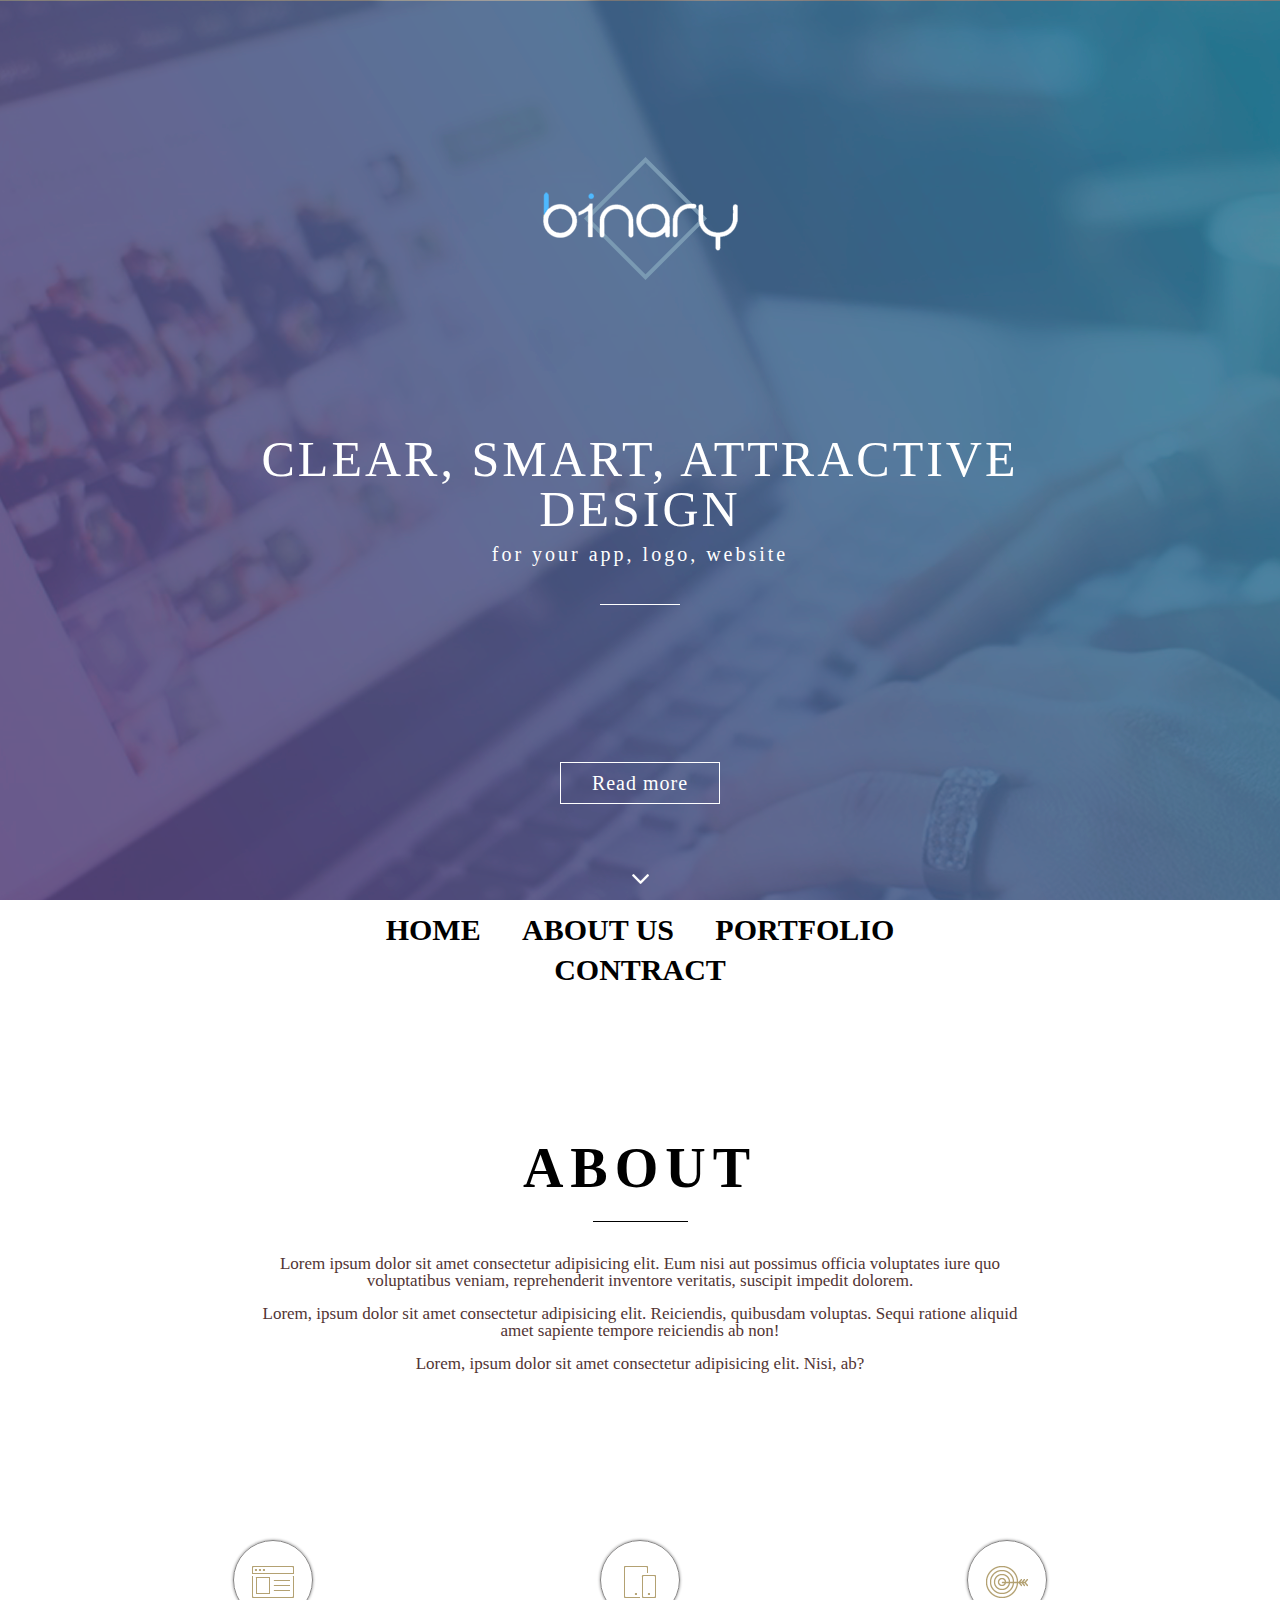
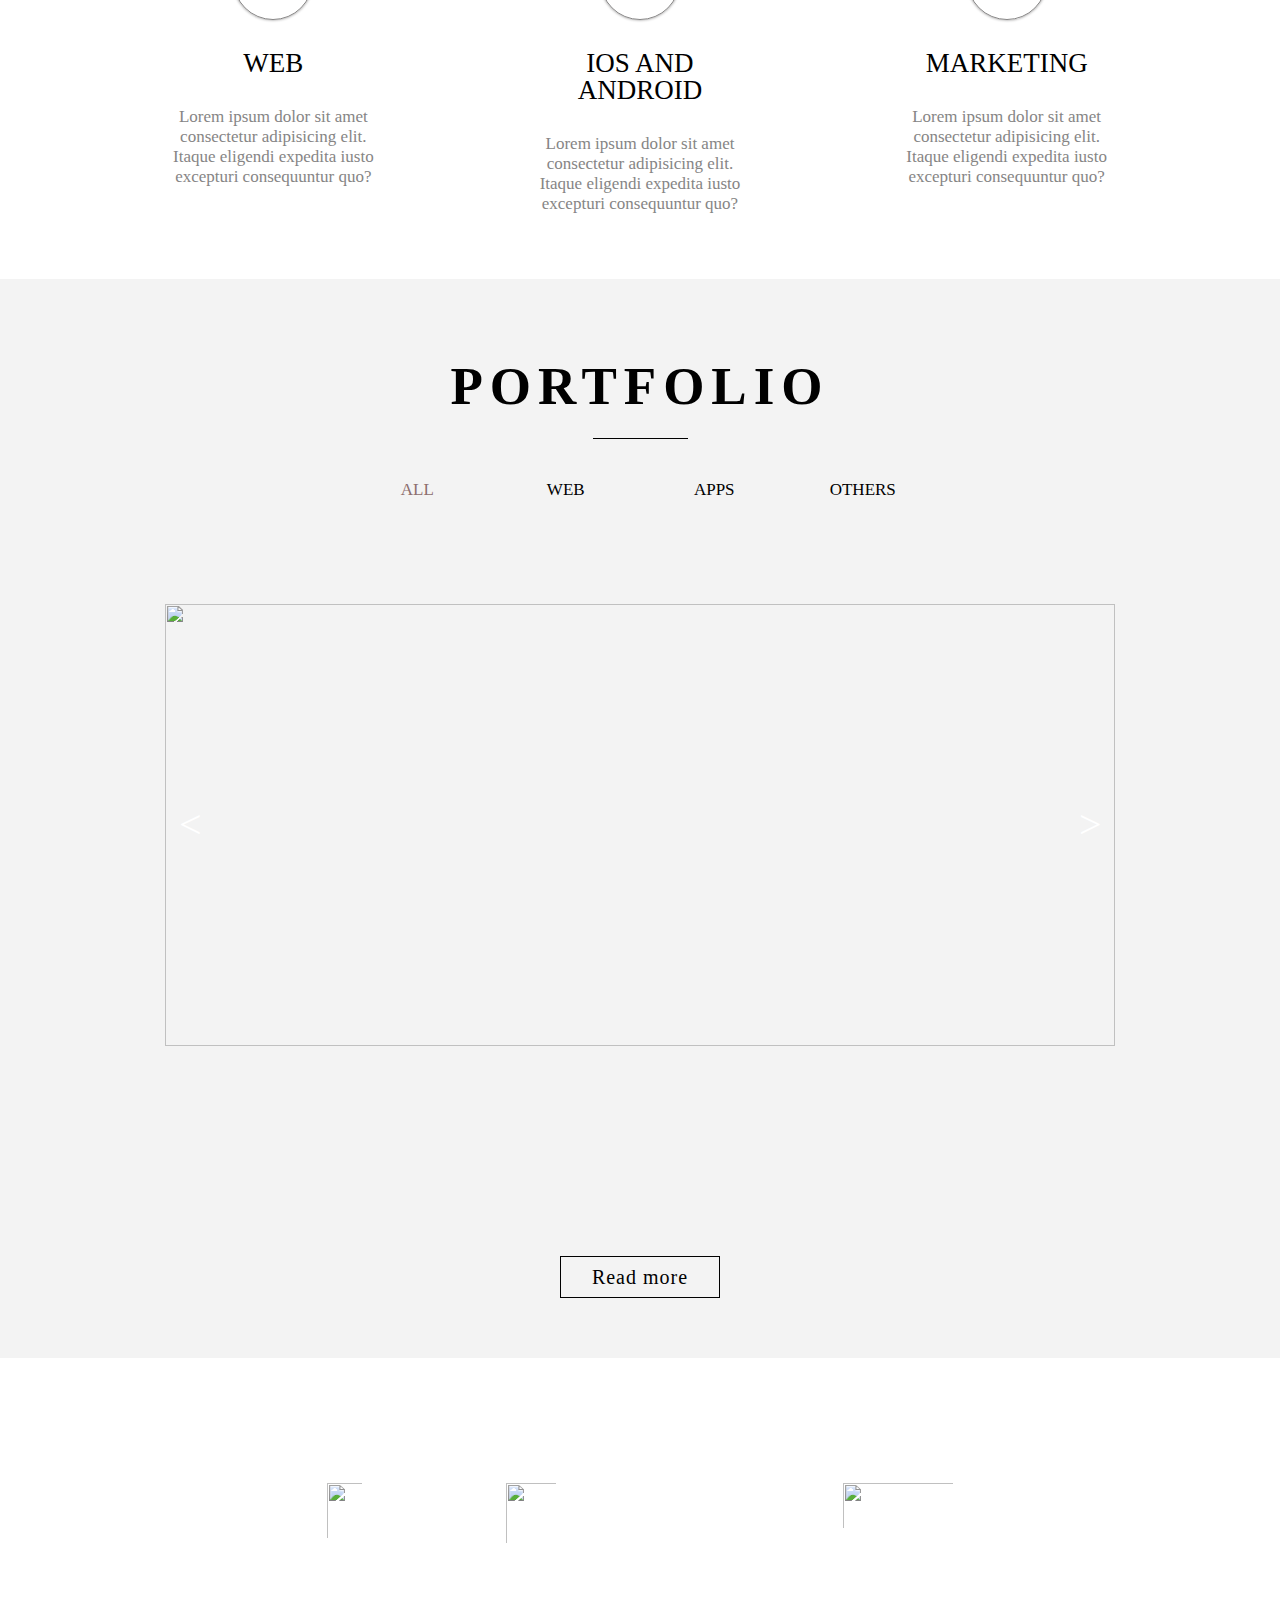
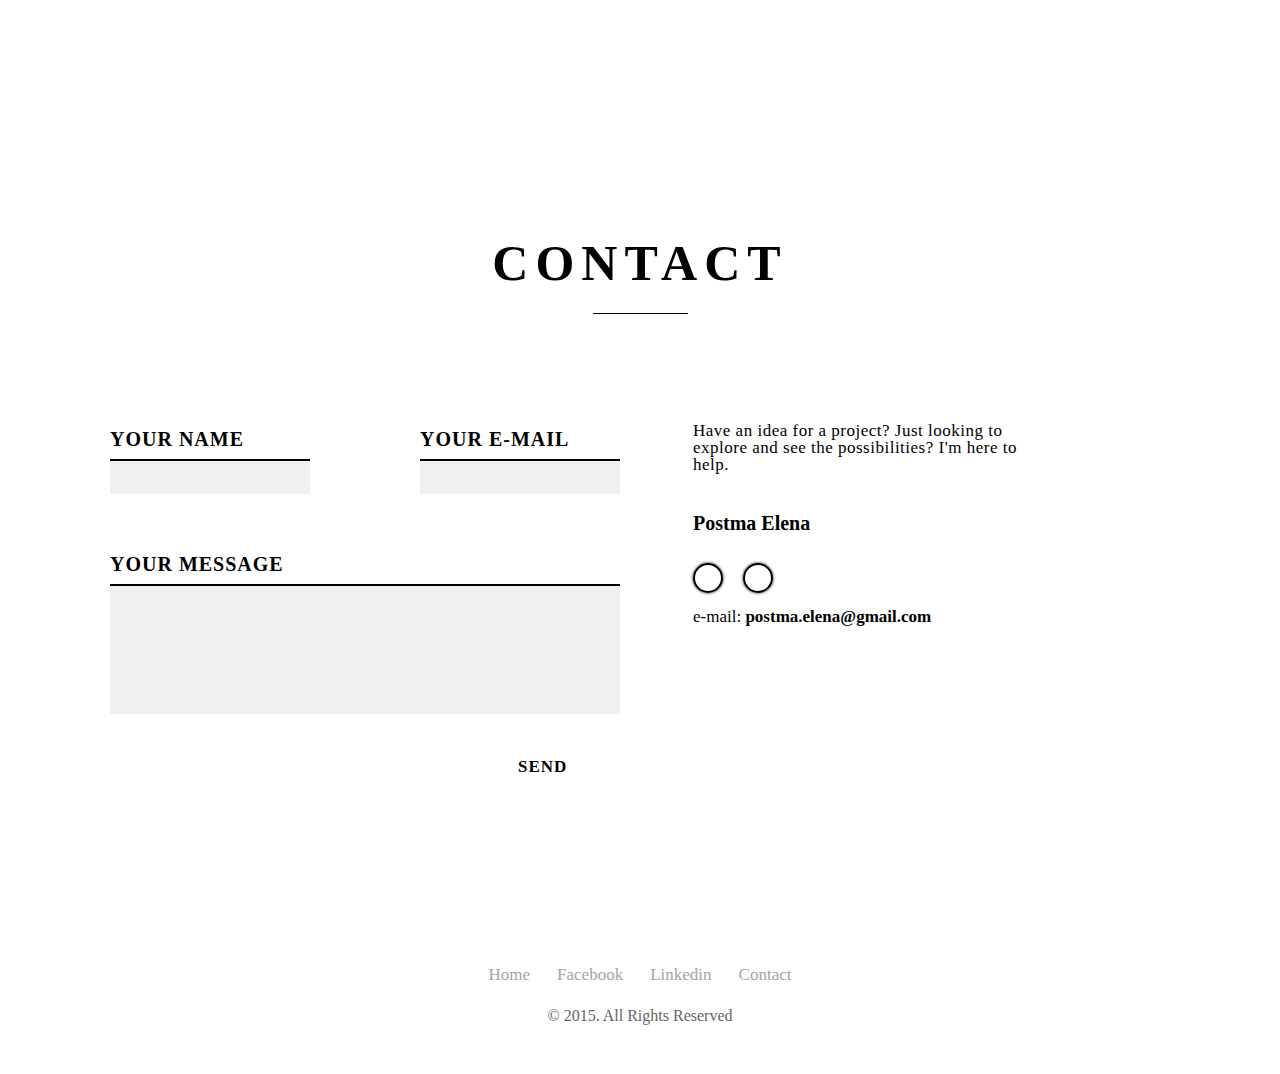
==== commit 2ff8c46a: "Add files via upload" ====
--- a/index.html
+++ b/index.html
@@ -78,14 +78,15 @@
           <hr>
           <div class="content">
             <div class="tabs">
-              <nav class="tabs-items">
-                <a href="#tabs1" class="tabs-item">ALL</a>
-                <a href="#tabs2" class="tabs-item">WEB</a>
-                <a href="#tabs3" class="tabs-item">APPS</a>
-                <a href="#tabs4" class="tabs-item">OTHERS</a>
-              </nav>
-              <div class="tab-body">
-                <div class="tabs-block1" id="tabs1">
+              <ul class="tabsItems">
+                <li class="tabsItem active" data-id="1">ALL</li>
+                <li class="tabsItem" data-id="2">WEB</li>
+                <li class="tabsItem" data-id="3">APPS</li>
+                <li class="tabsItem" data-id="4">OTHERS</li>
+              </ul>
+
+              <div class="output">
+                <section class="tabsBlock active">
                   <div class="slider-container">
                     <div class="slider-items"><img src="img/uAzftAKlFWw.jpg" alt=""></div>
                     <div class="slider-items"><img src="img/T38vK7hq-88.jpg" alt=""></div>
@@ -98,8 +99,8 @@
                       <a id="btn-next">></a>
                     </div>
                   </div>
-                </div>
-                <div class="tabs-block2" id="tabs2">
+                </section>
+                <section class="tabsBlock">
                   <div class="img-content">
                     <div class="img-wrapper"><img src="img/comin1.jpg" alt=""></div>
                     <div class="img-wrapper"><img src="img/comin2.jpg" alt=""></div>
@@ -108,8 +109,8 @@
                     <div class="img-wrapper"><img src="img/comin5.jpg" alt=""></div>
                     <div class="img-wrapper"><img src="img/comin6.jpg" alt=""></div>
                   </div>
-                </div>
-                <div class="tabs-block2" id="tabs3">
+                </section>
+                <section class="tabsBlock">
                   <div class="img-content">
                     <div class="img-wrapper"><img src="img/sao1.jpg" alt=""></div>
                     <div class="img-wrapper"><img src="img/sao2.jpg" alt=""></div>
@@ -118,10 +119,17 @@
                     <div class="img-wrapper"><img src="img/sao5.jpg" alt=""></div>
                     <div class="img-wrapper"><img src="img/sao6.jpg" alt=""></div>
                   </div>
-                </div>
-                <div class="tabs-block2" id="tabs4">
-                  Вкладка 4
-                </div>
+                </section>
+                <section class="tabsBlock">
+                  <div class="img-content">
+                    <div class="img-wrapper"><img src="img/jd1.jpg" alt=""></div>
+                    <div class="img-wrapper"><img src="img/jd2.jpg" alt=""></div>
+                    <div class="img-wrapper"><img src="img/jd3.jpg" alt=""></div>
+                    <div class="img-wrapper"><img src="img/jd4.jpg" alt=""></div>
+                    <div class="img-wrapper"><img src="img/jd5.jpg" alt=""></div>
+                    <div class="img-wrapper"><img src="img/jd6.jpg" alt=""></div>
+                  </div>
+                </section>
               </div>
             </div>
           </div>
@@ -206,5 +214,6 @@
       </div>
     </footer>
     <script src="js/script.js"></script>
+    <script src="js/openTab.js"></script>
 </body>
 </html>--- a/css/style.css
+++ b/css/style.css
@@ -360,6 +360,7 @@
 }
 
 .wrapper .portfolio-wrapper {
+  border: none;
   background-color: #f3f3f3;
 }
 
@@ -407,7 +408,7 @@
   margin: 0 0 50px 0;
 }
 
-.wrapper .portfolio-wrapper .portfolio .text .content .tabs .tabs-items {
+.wrapper .portfolio-wrapper .portfolio .text .content .tabs .tabsItems {
   display: -webkit-box;
   display: -ms-flexbox;
   display: flex;
@@ -418,9 +419,11 @@
   -webkit-box-pack: center;
       -ms-flex-pack: center;
           justify-content: center;
-}
-
-.wrapper .portfolio-wrapper .portfolio .text .content .tabs .tabs-items .tabs-item {
+  overflow: hidden;
+  cursor: pointer;
+}
+
+.wrapper .portfolio-wrapper .portfolio .text .content .tabs .tabsItems .tabsItem {
   -webkit-box-flex: 0;
       -ms-flex: 0 1 15%;
           flex: 0 1 15%;
@@ -439,29 +442,28 @@
   font-family: "Lato";
   color: black;
   margin-bottom: 70px;
-}
-
-.wrapper .portfolio-wrapper .portfolio .text .content .tabs .tabs-items .tabs-item:hover {
+  background-color: inherit;
+}
+
+.wrapper .portfolio-wrapper .portfolio .text .content .tabs .tabsItems .tabsItem:hover {
   color: #8d6e6e;
 }
 
-.wrapper .portfolio-wrapper .portfolio .text .content .tabs .tab-body .tabs-block1 {
+.wrapper .portfolio-wrapper .portfolio .text .content .tabs .tabsItems .tabsItem.active {
+  color: #8d6e6e;
+}
+
+.wrapper .portfolio-wrapper .portfolio .text .content .tabs .output {
+  clear: both;
+}
+
+.wrapper .portfolio-wrapper .portfolio .text .content .tabs .tabsBlock {
   padding: 20px;
   font-size: 18;
   display: none;
 }
 
-.wrapper .portfolio-wrapper .portfolio .text .content .tabs .tab-body .tabs-block1:target {
-  display: block;
-}
-
-.wrapper .portfolio-wrapper .portfolio .text .content .tabs .tab-body .tabs-block2 {
-  padding: 20px;
-  font-size: 18;
-  display: none;
-}
-
-.wrapper .portfolio-wrapper .portfolio .text .content .tabs .tab-body .tabs-block2 .img-content {
+.wrapper .portfolio-wrapper .portfolio .text .content .tabs .tabsBlock .img-content {
   display: -webkit-box;
   display: -ms-flexbox;
   display: flex;
@@ -473,17 +475,17 @@
       flex-wrap: wrap;
 }
 
-.wrapper .portfolio-wrapper .portfolio .text .content .tabs .tab-body .tabs-block2 .img-content .img-wrapper {
+.wrapper .portfolio-wrapper .portfolio .text .content .tabs .tabsBlock .img-content .img-wrapper {
   margin: 0 auto;
   padding: 10px;
 }
 
-.wrapper .portfolio-wrapper .portfolio .text .content .tabs .tab-body .tabs-block2 .img-content .img-wrapper img {
+.wrapper .portfolio-wrapper .portfolio .text .content .tabs .tabsBlock .img-content .img-wrapper img {
   width: 450px;
   height: 100%;
 }
 
-.wrapper .portfolio-wrapper .portfolio .text .content .tabs .tab-body .tabs-block2:target {
+.wrapper .portfolio-wrapper .portfolio .text .content .tabs .tabsBlock.active {
   display: block;
 }
 
